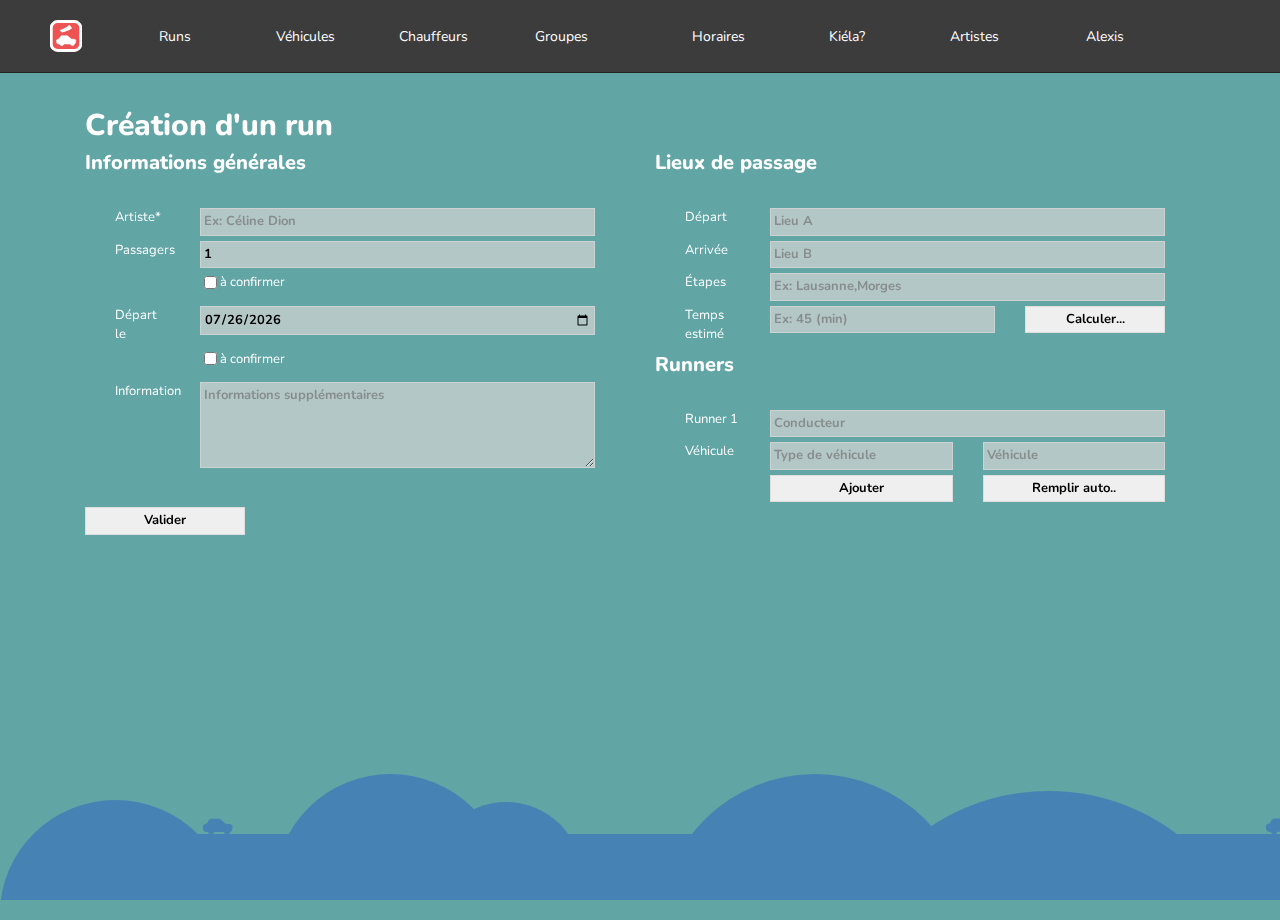
==== index.html @ 49196f79 "Initial commit" ====
<!DOCTYPE html>
<html>
<head>
	<link rel="stylesheet" href="https://stackpath.bootstrapcdn.com/bootstrap/4.3.1/css/bootstrap.min.css" integrity="sha384-ggOyR0iXCbMQv3Xipma34MD+dH/1fQ784/j6cY/iJTQUOhcWr7x9JvoRxT2MZw1T" crossorigin="anonymous">
	<link href="https://fonts.googleapis.com/css?family=Nunito:200,600" rel="stylesheet">

	<link rel="stylesheet" href="css/main.css" />

	<title>Runeo</title>

	<div class="container-fluid">
		<div class="row row-nav">
			<div class="col-1 menupc">
				<div class="container">
					<div class="row">
						<div class="col">
							<img width="32" height="32" src="images/logo_runeo.svg" />
						</div>
					</div>
				</div>
			</div>
			<div class="col-1 menupc">
				<div class="container">
					<div class="row">
						<div class="col center">
							Runs
						</div>
					</div>
				</div>
			</div>
			<div class="col-4 menupc">
				<div class="container">
					<div class="row">
						<div class="col-4 center">
							Véhicules
						</div>
						<div class="col-4 center">
							Chauffeurs
						</div>
						<div class="col-4 center">
							Groupes
						</div>
					</div>
				</div>
			</div>
			<div class="col-4 menupc">
				<div class="container">
					<div class="row">
						<div class="col-4 center">
							Horaires
						</div>
						<div class="col-4 center">
							Kiéla?
						</div>
						<div class="col-4 center">
							Artistes
						</div>
					</div>
				</div>
			</div>
			<div class="col-1 center menupc">
				Alexis
			</div>
			<div class="col-1">
				<div class="menu-icon" onclick="showMenu()"></div>
				<div id="menu">
					<div class="menu-link">Runs</div>
					<div class="menu-link">Véhicules</div>
					<div class="menu-link">Chauffeurs</div>
					<div class="menu-link">Groupes</div>
					<div class="menu-link">Horaires</div>
					<div class="menu-link">Kiéla?</div>
					<div class="menu-link">Artistes</div>
				</div>				
			</div>
		</div>
	</div>
</head>
<body>

	<div class="container space-top">
		<div class="row">
			<div class="col common-title">
				Création d'un run
			</div>
		</div>
		<div class="row">
			<div class="col-12 col-md-6">
				<div class="common-sub-title">
					Informations générales
				</div>
				<div class="container space-top">
					<div class="row space">
						<div class="col-2 common-text">
							Artiste*
						</div>
						<div class="col-10 common-text">
							<input class="common-input" type="text" placeholder="Ex: Céline Dion" />
						</div>
					</div>
					<div class="row space">
						<div class="col-2 common-text">
							Passagers
						</div>
						<div class="col-10 common-text">
							<input class="common-input" type="number" placeholder="Ex: 1" value="1" min="1" />
						</div>
					</div>
					<div class="row">
						<div class="col-5 offset-2 common-text">
							<label for="confirm1"><input class="common-checkbox center" type="checkbox" id="confirm1" name="confirm1" /> à confirmer</label>
						</div>
					</div>
					<div class="row space">
						<div class="col-2 common-text">
							Départ le
						</div>
						<div class="col-10 common-text">
							<input class="common-input" type="date" id="date" />
						</div>
					</div>
					<div class="row">
						<div class="col-5 offset-2 common-text">
							<label for="confirm2"><input class="common-checkbox center" type="checkbox" id="confirm2" name="confirm2" /> à confirmer</label>
						</div>
					</div>
					<div class="row space">
						<div class="col-2 common-text">
							Information
						</div>
						<div class="col-10 common-text">
							<textarea class="common-input" placeholder="Informations supplémentaires" rows="4"></textarea>
						</div>
					</div>
				</div>
			</div>
			<div class="col-12 col-md-6">
				<div class="common-sub-title">
					Lieux de passage
				</div>
				<div class="container space-top">
					<div class="row space">
						<div class="col-2 common-text">
							Départ
						</div>
						<div class="col-10 common-text">
							<input class="common-input" type="text" placeholder="Lieu A" />
						</div>
					</div>
					<div class="row space">
						<div class="col-2 common-text">
							Arrivée
						</div>
						<div class="col-10 common-text">
							<input class="common-input" type="text" placeholder="Lieu B" />
						</div>
					</div>
					<div class="row space">
						<div class="col-2 common-text">
							Étapes
						</div>
						<div class="col-10 common-text">
							<input class="common-input" type="text" placeholder="Ex: Lausanne,Morges" />
						</div>
					</div>					
					<div class="row space">
						<div class="col-2 common-text">
							Temps estimé
						</div>
						<div class="col-6 common-text">
							<input class="common-input" type="number" placeholder="Ex: 45 (min)" min="1" />
						</div>
						<div class="col-4 common-text">
							<input class="common-button" type="submit" value="Calculer..." />
						</div>
					</div>
					
				</div>
				<div class="common-sub-title">
					Runners
				</div>
				<div class="container space-top">
					<div class="row space">
						<div class="col-2 common-text">
							Runner 1
						</div>
						<div class="col-10 common-text">
							<input class="common-input" type="text" placeholder="Conducteur" />
						</div>
					</div>
					<div class="row space">
						<div class="col-2 common-text">
							Véhicule
						</div>
						<div class="col-5 common-text">
							<input class="common-input" type="text" placeholder="Type de véhicule" />
						</div>
						<div class="col-5 common-text">
							<input class="common-input" type="text" placeholder="Véhicule" />
						</div>
					</div>
					<div class="row space">
						<div class="col-5 offset-2 common-text">
							<input class="common-button" type="submit" value="Ajouter" />
						</div>
						<div class="col-5 common-text">
							<input class="common-button" type="submit" value="Remplir auto.." />
						</div>						
					</div>
					
				</div>
			</div>
		</div>
		<div class="row">
			<div class="col-2">
				<form action="display.html">
					<input class="common-button" type="submit" value="Valider" />
				</form>
			</div>
		</div>
	</div>
	<footer>

	</footer>
</body>
</html>

<script>
	document.getElementById('date').valueAsDate = new Date();

	function showMenu() {
		var x = document.getElementsByClassName("menu-link");
		var i;
		for (i = 0; i < x.length; i++) {
		  x[i].classList.toggle("show");
		}

		document.getElementById("menu").classList.toggle("show");
	}

</script>
---- css/main.css ----
::-webkit-scrollbar-thumb {
  background-color: rgba(130, 130, 130, 0.7);
  border-radius: 10px; }
  ::-webkit-scrollbar-thumb:hover {
    background-color: rgba(130, 130, 130, 0.9); }

::-webkit-scrollbar {
  width: 10px; }

::-webkit-scrollbar-track {
  background-color: #3C3C3C; }

html {
  height: calc(100vh + 20px);
  width: 100vw;
  overflow-x: hidden; }

body {
  font-family: 'Nunito', sans-serif;
  min-height: 100%;
  background-color: #62a5a5;
  color: white;
  margin-bottom: 20px; }

footer {
  -webkit-mask: url("../images/footer.svg") no-repeat;
  mask: url("../images/footer.svg") no-repeat;
  background-color: steelblue;
  position: fixed;
  height: 150px;
  bottom: 0px;
  left: 0px;
  right: 0px;
  margin-bottom: 0px;
  z-index: -1; }

.row-nav {
  padding: 20px;
  background-color: #3C3C3C;
  border-bottom: 1pt solid rgba(0, 0, 0, 0.4);
  align-items: center;
  cursor: pointer;
  font-size: 14px;
  color: white; }

.center {
  text-align: center;
  align-items: center; }

.left {
  text-align: left; }

.right {
  text-align: right; }

.space-top {
  margin-top: 30px; }

.space-bottom {
  margin-bottom: 20px; }

.no-margin {
  margin: 0 auto; }

.no-padding {
  padding: 0; }

.fullheight {
  height: 100%; }

.rect {
  border: 1pt solid rgba(65, 65, 65, 0.3);
  margin-bottom: 20px;
  padding: 20px; }

.pointer {
  cursor: pointer; }

.status {
  opacity: 0.7; }

.bold {
  font-weight: bold; }

.bottom-border {
  border-bottom: 1pt solid rgba(65, 65, 65, 0.3); }

.map {
  width: 100%;
  height: 200px;
  background-color: grey; }

.common-title {
  font-size: 30px;
  font-weight: 800; }

.common-sub-title {
  font-size: 20px;
  font-weight: 800; }

.common-text {
  font-size: 13px; }

.common-input {
  font-size: 13px;
  padding: 3px;
  border: 1pt solid rgba(214, 214, 214, 0.7);
  background-color: rgba(214, 214, 214, 0.7);
  width: 100%;
  font-weight: bold; }
  .common-input::placeholder {
    opacity: 0.7; }

.common-checkbox {
  font-size: 13px;
  font-weight: bold;
  width: 13px;
  height: 13px;
  padding: 0;
  margin: 0;
  margin-bottom: 3px;
  vertical-align: bottom;
  position: relative;
  top: -1px;
  *overflow: hidden; }

.common-button {
  font-size: 13px;
  padding: 3px;
  border: 1pt solid rgba(214, 214, 214, 0.7);
  width: 100%;
  font-weight: bold;
  transition-duration: 0.2s; }
  .common-button:hover {
    background-color: rgba(214, 214, 214, 0.7);
    transition-duration: 0.2s; }

.common-select * {
  font-size: 11px; }

label {
  display: block;
  padding-left: 15px;
  text-indent: -15px; }

.space {
  margin: 5px 0; }

.menu-link {
  opacity: 0;
  visibility: hidden;
  height: 0; }

#confirm1, #confirm2 {
  margin-left: 14px; }

.filter {
  height: 16px;
  width: 16px;
  margin-top: 6px;
  cursor: pointer;
  background-image: url("../images/add.png");
  background-repeat: no-repeat; }
  .filter.show {
    background-image: url("../images/minus.png"); }

.filter-content {
  height: 0;
  width: 100%;
  z-index: 10;
  margin: 0;
  visibility: hidden;
  opacity: 0; }
  .filter-content.show {
    visibility: visible;
    opacity: 1;
    height: 100%;
    position: relative;
    width: 100%; }

.row-display {
  border-bottom: 1pt solid rgba(65, 65, 65, 0.3);
  opacity: 1; }

.etape {
  font-size: 13px;
  padding: 3px;
  border: 1pt solid rgba(214, 214, 214, 0.7);
  font-weight: bold;
  width: 100px;
  margin: 0; }
  .etape.show {
    font-weight: normal;
    width: 100%;
    padding: 0; }

@media only screen and (max-width: 767px) {
  #menu {
    height: 32px; }
    #menu.show {
      height: 100%; }

  .menu-link {
    height: 30px;
    border-bottom: 1pt solid #121212;
    width: 100%;
    z-index: 10;
    cursor: pointer;
    margin: 0;
    visibility: hidden;
    opacity: 0; }
    .menu-link.show {
      visibility: visible;
      opacity: 1;
      position: relative;
      margin-left: -100px;
      width: calc(100% + 100px); }

  .menu-icon {
    background-image: url("../images/hamburger.svg");
    background-repeat: no-repeat;
    width: 32px;
    height: 32px; }

  .menupc {
    opacity: 0;
    visibility: hidden; }

  .row-nav {
    cursor: default; } }

/*# sourceMappingURL=main.css.map */
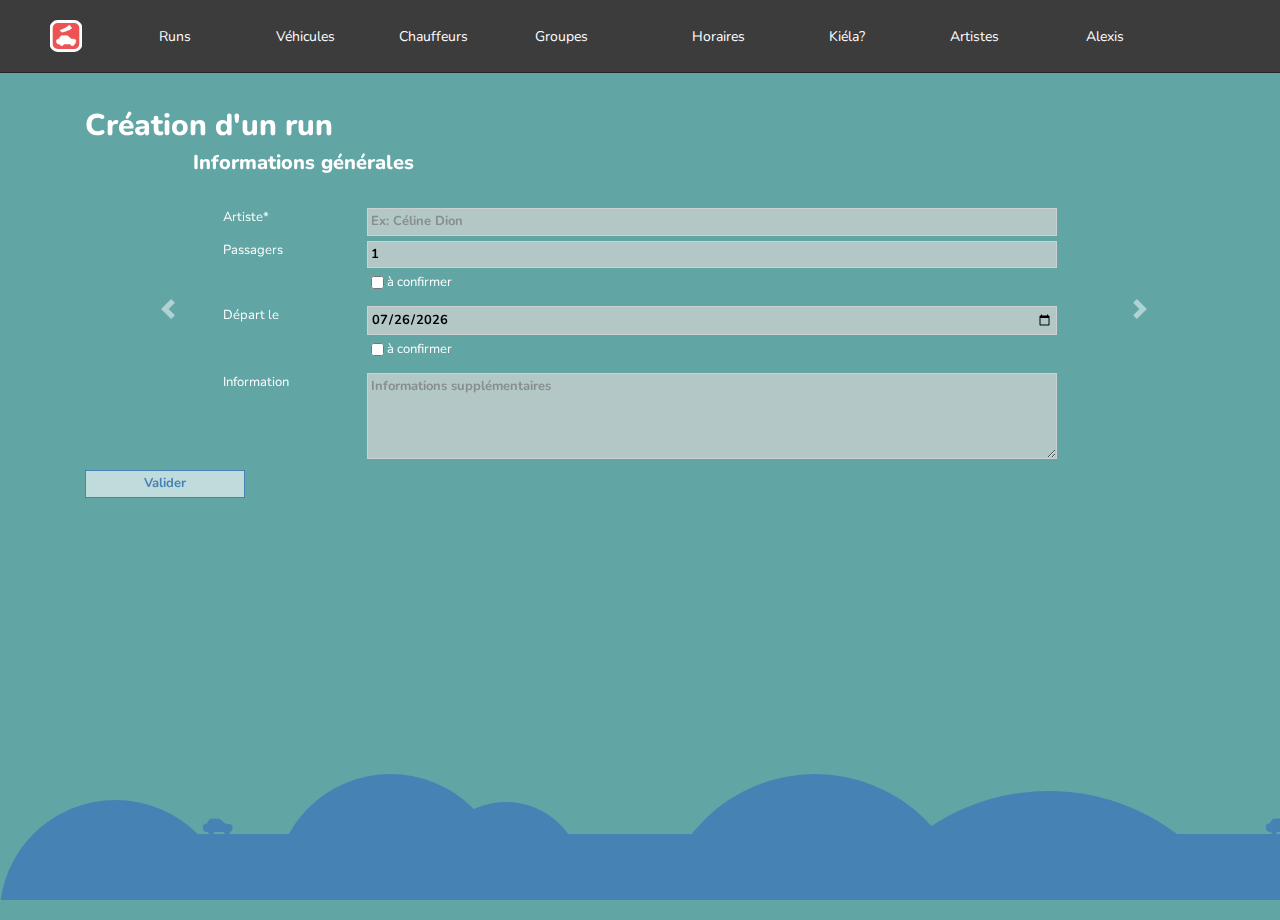
==== commit e305d624: "Add slider for first page" ====
--- a/index.html
+++ b/index.html
@@ -2,6 +2,9 @@
 <html>
 <head>
 	<link rel="stylesheet" href="https://stackpath.bootstrapcdn.com/bootstrap/4.3.1/css/bootstrap.min.css" integrity="sha384-ggOyR0iXCbMQv3Xipma34MD+dH/1fQ784/j6cY/iJTQUOhcWr7x9JvoRxT2MZw1T" crossorigin="anonymous">
+	<script src="https://code.jquery.com/jquery-3.3.1.slim.min.js" integrity="sha384-q8i/X+965DzO0rT7abK41JStQIAqVgRVzpbzo5smXKp4YfRvH+8abtTE1Pi6jizo" crossorigin="anonymous"></script>
+	<script src="https://cdnjs.cloudflare.com/ajax/libs/popper.js/1.14.7/umd/popper.min.js" integrity="sha384-UO2eT0CpHqdSJQ6hJty5KVphtPhzWj9WO1clHTMGa3JDZwrnQq4sF86dIHNDz0W1" crossorigin="anonymous"></script>
+	<script src="https://stackpath.bootstrapcdn.com/bootstrap/4.3.1/js/bootstrap.min.js" integrity="sha384-JjSmVgyd0p3pXB1rRibZUAYoIIy6OrQ6VrjIEaFf/nJGzIxFDsf4x0xIM+B07jRM" crossorigin="anonymous"></script>
 	<link href="https://fonts.googleapis.com/css?family=Nunito:200,600" rel="stylesheet">
 
 	<link rel="stylesheet" href="css/main.css" />
@@ -84,133 +87,177 @@
 				Création d'un run
 			</div>
 		</div>
+	</div>
+
+	<div class="container">
 		<div class="row">
-			<div class="col-12 col-md-6">
-				<div class="common-sub-title">
-					Informations générales
-				</div>
-				<div class="container space-top">
-					<div class="row space">
-						<div class="col-2 common-text">
-							Artiste*
-						</div>
-						<div class="col-10 common-text">
-							<input class="common-input" type="text" placeholder="Ex: Céline Dion" />
-						</div>
-					</div>
-					<div class="row space">
-						<div class="col-2 common-text">
-							Passagers
-						</div>
-						<div class="col-10 common-text">
-							<input class="common-input" type="number" placeholder="Ex: 1" value="1" min="1" />
-						</div>
-					</div>
-					<div class="row">
-						<div class="col-5 offset-2 common-text">
-							<label for="confirm1"><input class="common-checkbox center" type="checkbox" id="confirm1" name="confirm1" /> à confirmer</label>
-						</div>
-					</div>
-					<div class="row space">
-						<div class="col-2 common-text">
-							Départ le
-						</div>
-						<div class="col-10 common-text">
-							<input class="common-input" type="date" id="date" />
-						</div>
-					</div>
-					<div class="row">
-						<div class="col-5 offset-2 common-text">
-							<label for="confirm2"><input class="common-checkbox center" type="checkbox" id="confirm2" name="confirm2" /> à confirmer</label>
-						</div>
-					</div>
-					<div class="row space">
-						<div class="col-2 common-text">
-							Information
-						</div>
-						<div class="col-10 common-text">
-							<textarea class="common-input" placeholder="Informations supplémentaires" rows="4"></textarea>
-						</div>
-					</div>
-				</div>
-			</div>
-			<div class="col-12 col-md-6">
-				<div class="common-sub-title">
-					Lieux de passage
-				</div>
-				<div class="container space-top">
-					<div class="row space">
-						<div class="col-2 common-text">
-							Départ
-						</div>
-						<div class="col-10 common-text">
-							<input class="common-input" type="text" placeholder="Lieu A" />
-						</div>
-					</div>
-					<div class="row space">
-						<div class="col-2 common-text">
-							Arrivée
-						</div>
-						<div class="col-10 common-text">
-							<input class="common-input" type="text" placeholder="Lieu B" />
-						</div>
-					</div>
-					<div class="row space">
-						<div class="col-2 common-text">
-							Étapes
-						</div>
-						<div class="col-10 common-text">
-							<input class="common-input" type="text" placeholder="Ex: Lausanne,Morges" />
-						</div>
-					</div>					
-					<div class="row space">
-						<div class="col-2 common-text">
-							Temps estimé
-						</div>
-						<div class="col-6 common-text">
-							<input class="common-input" type="number" placeholder="Ex: 45 (min)" min="1" />
-						</div>
-						<div class="col-4 common-text">
-							<input class="common-button" type="submit" value="Calculer..." />
-						</div>
-					</div>
-					
-				</div>
-				<div class="common-sub-title">
-					Runners
-				</div>
-				<div class="container space-top">
-					<div class="row space">
-						<div class="col-2 common-text">
-							Runner 1
-						</div>
-						<div class="col-10 common-text">
-							<input class="common-input" type="text" placeholder="Conducteur" />
-						</div>
-					</div>
-					<div class="row space">
-						<div class="col-2 common-text">
-							Véhicule
-						</div>
-						<div class="col-5 common-text">
-							<input class="common-input" type="text" placeholder="Type de véhicule" />
-						</div>
-						<div class="col-5 common-text">
-							<input class="common-input" type="text" placeholder="Véhicule" />
-						</div>
-					</div>
-					<div class="row space">
-						<div class="col-5 offset-2 common-text">
-							<input class="common-button" type="submit" value="Ajouter" />
-						</div>
-						<div class="col-5 common-text">
-							<input class="common-button" type="submit" value="Remplir auto.." />
-						</div>						
-					</div>
-					
-				</div>
-			</div>
-		</div>
+			<div class="col-12">
+				<div id="carouselExampleControls" class="carousel slide" data-ride="carousel">
+					<div class="carousel-inner">
+						<div class="carousel-item active" data-interval="false">
+
+							<div class="container">
+								<div class="row">
+									<div class="col-10 offset-1">
+										<div class="common-sub-title">
+											Informations générales
+										</div>
+										<div class="container space-top">
+											<div class="row space">
+												<div class="col-4 col-md-2 common-text">
+													Artiste*
+												</div>
+												<div class="col-8 col-md-10 common-text">
+													<input class="common-input" type="text" placeholder="Ex: Céline Dion" />
+												</div>
+											</div>
+											<div class="row space">
+												<div class="col-4 col-md-2 common-text">
+													Passagers
+												</div>
+												<div class="col-8 col-md-10 common-text">
+													<input class="common-input" type="number" placeholder="Ex: 1" value="1" min="1" />
+												</div>
+											</div>
+											<div class="row">
+												<div class="col-5 offset-4 col-md-5 offset-md-2 common-text">
+													<label for="confirm1"><input class="common-checkbox center" type="checkbox" id="confirm1" name="confirm1" /> à confirmer</label>
+												</div>
+											</div>
+											<div class="row space">
+												<div class="col-4 col-md-2 common-text">
+													Départ le
+												</div>
+												<div class="col-8 col-md-10 common-text">
+													<input class="common-input" type="date" id="date" />
+												</div>
+											</div>
+											<div class="row">
+												<div class="col-5 offset-4 col-md-5 offset-md-2 common-text">
+													<label for="confirm2"><input class="common-checkbox center" type="checkbox" id="confirm2" name="confirm2" /> à confirmer</label>
+												</div>
+											</div>
+											<div class="row space">
+												<div class="col-4 col-md-2 common-text">
+													Information
+												</div>
+												<div class="col-8 col-md-10 common-text">
+													<textarea class="common-input" placeholder="Informations supplémentaires" rows="4"></textarea>
+												</div>
+											</div>
+										</div>
+									</div>
+								</div>
+							</div>
+						</div>
+						<div class="carousel-item" data-interval="false">
+
+							<div class="container">
+								<div class="row">
+									<div class="col-10 offset-1">
+										<div class="common-sub-title">
+											Lieux de passage
+										</div>
+										<div class="container space-top">
+											<div class="row space">
+												<div class="col-2 common-text">
+													Départ
+												</div>
+												<div class="col-10 common-text">
+													<input class="common-input" type="text" placeholder="Lieu A" />
+												</div>
+											</div>
+											<div class="row space">
+												<div class="col-2 common-text">
+													Arrivée
+												</div>
+												<div class="col-10 common-text">
+													<input class="common-input" type="text" placeholder="Lieu B" />
+												</div>
+											</div>
+											<div class="row space">
+												<div class="col-2 common-text">
+													Étapes
+												</div>
+												<div class="col-10 common-text">
+													<input class="common-input" type="text" placeholder="Ex: Lausanne,Morges" />
+												</div>
+											</div>
+											<div class="row space">
+												<div class="col-2 common-text">
+													Temps estimé
+												</div>
+												<div class="col-6 common-text">
+													<input class="common-input" type="number" placeholder="Ex: 45 (min)" min="1" />
+												</div>
+												<div class="col-4 common-text">
+													<input class="common-button" type="submit" value="Calculer..." />
+												</div>
+											</div>
+
+										</div>
+									</div>
+								</div>
+							</div>
+
+						</div>
+						<div class="carousel-item" data-interval="false">
+
+							<div class="container">
+								<div class="row">
+									<div class="col-10 offset-1">
+										<div class="common-sub-title">
+											Runners
+										</div>
+										<div class="container space-top">
+											<div class="row space">
+												<div class="col-4 col-md-2 common-text">
+													Runner 1
+												</div>
+												<div class="col-8 col-md-10 common-text">
+													<input class="common-input" type="text" placeholder="Conducteur" />
+												</div>
+											</div>
+											<div class="row space">
+												<div class="col-4 col-md-2 common-text">
+													Véhicule
+												</div>
+												<div class="col-4 col-md-5 common-text">
+													<input class="common-input" type="text" placeholder="Type de véhicule" />
+												</div>
+												<div class="col-4 col-md-5 common-text">
+													<input class="common-input" type="text" placeholder="Véhicule" />
+												</div>
+											</div>
+											<div class="row space">
+												<div class="col-6 col-md-5 offset-md-2 common-text">
+													<input class="common-button" type="submit" value="Ajouter" />
+												</div>
+												<div class="col-6 col-md-5 common-text">
+													<input class="common-button" type="submit" value="Remplir auto.." />
+												</div>
+											</div>
+										</div>
+									</div>
+								</div>
+							</div>
+
+						</div>
+					</div>
+					<a class="carousel-control-prev" href="#carouselExampleControls" role="button" data-slide="prev">
+						<span class="carousel-control-prev-icon" aria-hidden="true"></span>
+						<span class="sr-only">Previous</span>
+					</a>
+					<a class="carousel-control-next" href="#carouselExampleControls" role="button" data-slide="next">
+						<span class="carousel-control-next-icon" aria-hidden="true"></span>
+						<span class="sr-only">Next</span>
+					</a>
+				</div>
+			</div>
+		</div>
+	</div>
+
+	<div class="container">
 		<div class="row">
 			<div class="col-2">
 				<form action="display.html">
@@ -219,6 +266,7 @@
 			</div>
 		</div>
 	</div>
+
 	<footer>
 
 	</footer>
@@ -238,4 +286,7 @@
 		document.getElementById("menu").classList.toggle("show");
 	}
 
+	$('.carousel').carousel({
+		interval: false
+	})
 </script>--- a/css/main.css
+++ b/css/main.css
@@ -34,6 +34,9 @@
   margin-bottom: 0px;
   z-index: -1; }
 
+form {
+  display: unset; }
+
 .row-nav {
   padding: 20px;
   background-color: #3C3C3C;
@@ -127,13 +130,16 @@
 .common-button {
   font-size: 13px;
   padding: 3px;
-  border: 1pt solid rgba(214, 214, 214, 0.7);
+  border: none;
   width: 100%;
   font-weight: bold;
-  transition-duration: 0.2s; }
+  color: steelblue;
+  background-color: rgba(255, 255, 255, 0.6);
+  border: 1pt solid steelblue;
+  transition-duration: 0.4s; }
   .common-button:hover {
-    background-color: rgba(214, 214, 214, 0.7);
-    transition-duration: 0.2s; }
+    transition-duration: 0.4s;
+    background-color: white; }
 
 .common-select * {
   font-size: 11px; }
@@ -193,6 +199,9 @@
     font-weight: normal;
     width: 100%;
     padding: 0; }
+
+.carousel-control-next {
+  width: 10%; }
 
 @media only screen and (max-width: 767px) {
   #menu {
@@ -220,7 +229,8 @@
     background-image: url("../images/hamburger.svg");
     background-repeat: no-repeat;
     width: 32px;
-    height: 32px; }
+    height: 32px;
+    cursor: pointer; }
 
   .menupc {
     opacity: 0;
